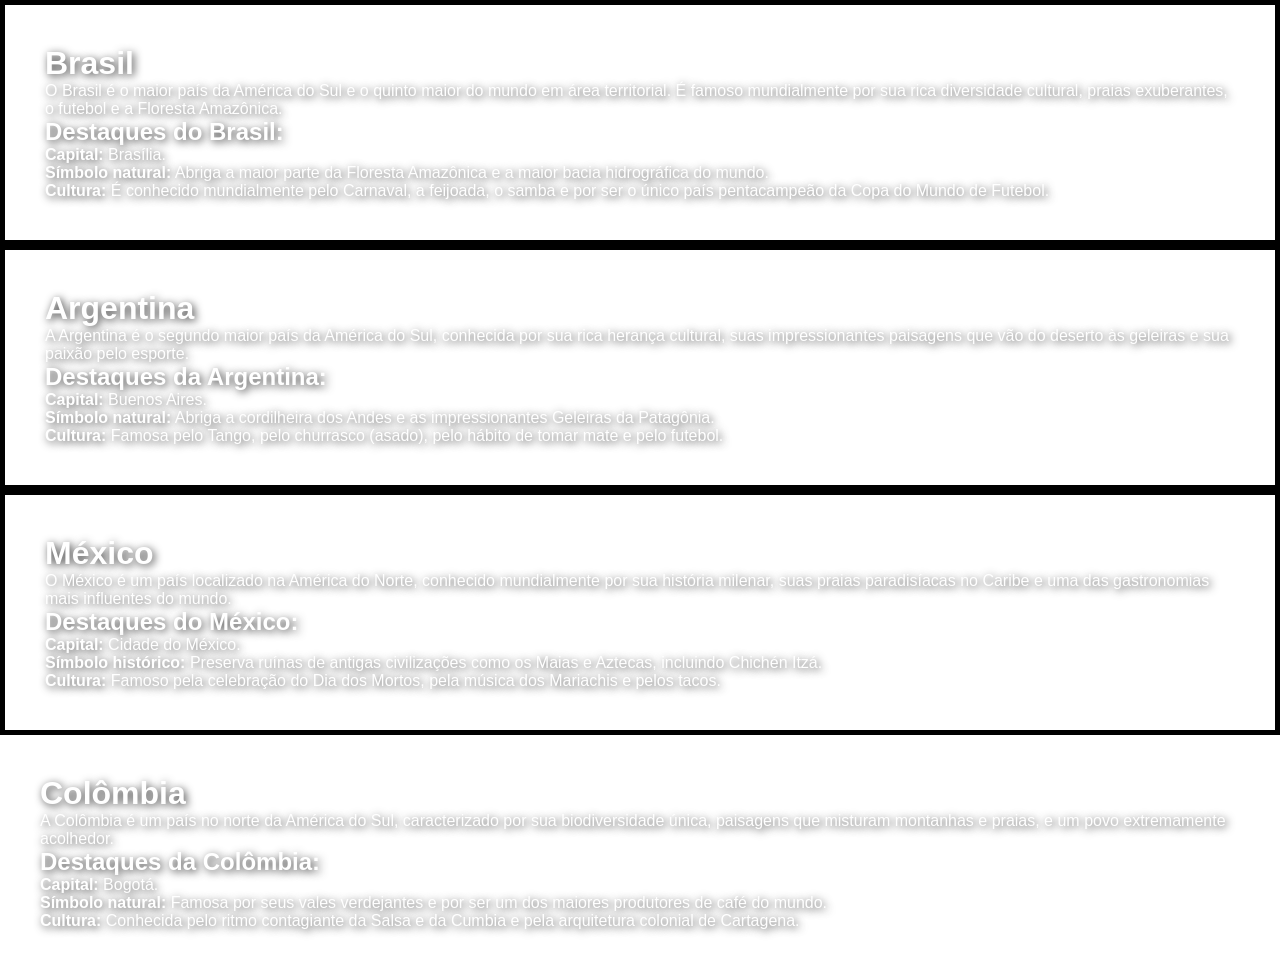
==== index.html @ dba1d0ca "primeira vez colocando conteudo no index.hmtl e css" ====
<!DOCTYPE html>
<html lang="en">

<head>
    <meta charset="UTF-8">
    <meta name="viewport" content="width=device-width, initial-scale=1.0">
    <title>Document</title>
    <link rel="stylesheet" href="css/style.css">
</head>

<body>
    <main>
        <div class="brasil">
            <h1>Brasil</h1>

            <p>O Brasil é o maior país da América do Sul e o quinto maior do mundo em área territorial. É famoso
                mundialmente por sua rica diversidade cultural, praias exuberantes, o futebol e a Floresta Amazônica.
            </p>

            <h2>Destaques do Brasil:</h2>
            <ul>
                <li><strong>Capital:</strong> Brasília.</li>
                <li><strong>Símbolo natural:</strong> Abriga a maior parte da Floresta Amazônica e a maior bacia
                    hidrográfica do mundo.</li>
                <li><strong>Cultura:</strong> É conhecido mundialmente pelo Carnaval, a feijoada, o samba e por ser o
                    único país pentacampeão da Copa do Mundo de Futebol.</li>
            </ul>
        </div>

        <div class="argentina">
            <h1>Argentina</h1>

            <p>A Argentina é o segundo maior país da América do Sul, conhecida por sua rica herança cultural,
                suas impressionantes paisagens que vão do deserto às geleiras e sua paixão pelo esporte.
            </p>

            <h2>Destaques da Argentina:</h2>
            <ul>
                <li><strong>Capital:</strong> Buenos Aires.</li>
                <li><strong>Símbolo natural:</strong> Abriga a cordilheira dos Andes e as impressionantes Geleiras da Patagônia.</li>
                <li><strong>Cultura:</strong> Famosa pelo Tango, pelo churrasco (asado), pelo hábito de tomar mate e pelo futebol.</li>
            </ul>
        </div>


        <div class="mexico">
            <h1>México</h1>

            <p>O México é um país localizado na América do Norte, conhecido mundialmente por sua história milenar,
                suas praias paradisíacas no Caribe e uma das gastronomias mais influentes do mundo.
            </p>

            <h2>Destaques do México:</h2>
            <ul>
                <li><strong>Capital:</strong> Cidade do México.</li>
                <li><strong>Símbolo histórico:</strong> Preserva ruínas de antigas civilizações como os Maias e Aztecas, incluindo Chichén Itzá.</li>
                <li><strong>Cultura:</strong> Famoso pela celebração do Dia dos Mortos, pela música dos Mariachis e pelos tacos.</li>
            </ul>
        </div>

        <div class="colombia">
            <h1>Colômbia</h1>

            <p>A Colômbia é um país no norte da América do Sul, caracterizado por sua biodiversidade única,
                paisagens que misturam montanhas e praias, e um povo extremamente acolhedor.
            </p>

            <h2>Destaques da Colômbia:</h2>
            <ul>
                <li><strong>Capital:</strong> Bogotá.</li>
                <li><strong>Símbolo natural:</strong> Famosa por seus vales verdejantes e por ser um dos maiores produtores de café do mundo.</li>
                <li><strong>Cultura:</strong> Conhecida pelo ritmo contagiante da Salsa e da Cumbia e pela arquitetura colonial de Cartagena.</li>
            </ul>
        </div>


    </main>
</body>

</html>
---- css/style.css ----
* {
    margin: 0;
    padding: 0;
}

.brasil {

    background-image: url('https://images.unsplash.com/photo-1596436889106-be35e843f974?q=80&w=1920&auto=format&fit=crop');

    /* Ajustes para a imagem preencher a tela com qualidade */
    background-size: cover;
    /* Faz a imagem cobrir toda a tela sem distorcer */
    background-position: center;
    /* Centraliza a imagem */
    background-repeat: no-repeat;
    /* Impede que a imagem se repita */


    /* Estilos de texto para garantir leitura sobre a foto */
    font-family: Arial, sans-serif;
    color: #ffffff;
    margin: 0;
    border: 5px black solid;
    padding: 40px;

    /* Sombra escura atrás do texto para dar contraste e legibilidade */
    text-shadow: 2px 2px 8px rgba(0, 0, 0, 0.8);
}

.argentina {
    background-image: url('https://images.unsplash.com/photo-1589909202802-8f4aadce1849?q=80&w=1920&auto=format&fit=crop');

    /* Ajustes para a imagem preencher a tela com qualidade */
    background-size: cover;
    /* Faz a imagem cobrir toda a tela sem distorcer */
    background-position: center;
    /* Centraliza a imagem */
    background-repeat: no-repeat;
    /* Impede que a imagem se repita */


    /* Estilos de texto para garantir leitura sobre a foto */
    font-family: Arial, sans-serif;
    color: #ffffff;
    margin: 0;
    padding: 40px;
    border: 5px black solid;
    /* Sombra escura atrás do texto para dar contraste e legibilidade */
    text-shadow: 2px 2px 8px rgba(0, 0, 0, 0.8);
}

.colombia {

    background-image: url('https://upload.wikimedia.org/wikipedia/commons/thumb/c/c5/Valle_de_Cocora_01.jpg/1920px-Valle_de_Cocora_01.jpg');

    /* Ajustes para a imagem preencher a tela com qualidade */
    background-size: cover;
    /* Faz a imagem cobrir toda a tela sem distorcer */
    background-position: center;
    /* Centraliza a imagem */
    background-repeat: no-repeat;
    /* Impede que a imagem se repita */


    /* Estilos de texto para garantir leitura sobre a foto */
    font-family: Arial, sans-serif;
    color: #ffffff;
    margin: 0;
    padding: 40px;

    /* Sombra escura atrás do texto para dar contraste e legibilidade */
    text-shadow: 2px 2px 8px rgba(0, 0, 0, 0.8);
}

.mexico {

    background-image: url('https://upload.wikimedia.org/wikipedia/commons/thumb/5/51/Chichen_Itza_3.jpg/1920px-Chichen_Itza_3.jpg');

    /* Ajustes para a imagem preencher a tela com qualidade */
    background-size: cover;
    /* Faz a imagem cobrir toda a tela sem distorcer */
    background-position: center;
    /* Centraliza a imagem */
    background-repeat: no-repeat;
    /* Impede que a imagem se repita */


    /* Estilos de texto para garantir leitura sobre a foto */
    font-family: Arial, sans-serif;
    color: #ffffff;
    margin: 0;
    padding: 40px;
     border: 5px black solid;   
    /* Sombra escura atrás do texto para dar contraste e legibilidade */
    text-shadow: 2px 2px 8px rgba(0, 0, 0, 0.8);
}
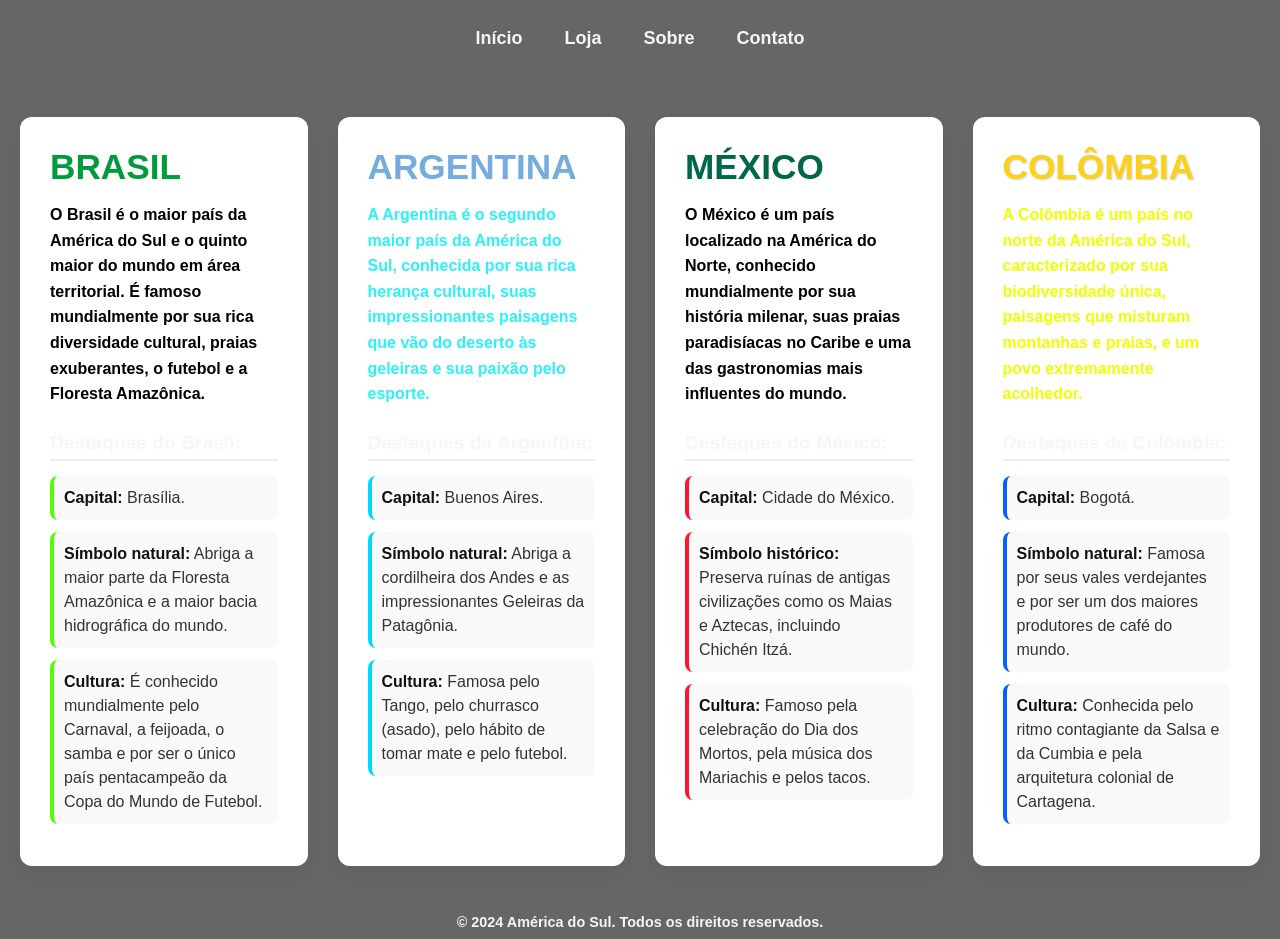
==== commit 099bc23f: "criei um novo arquivo chamado loja e deixei o visual do index.html bonito" ====
--- a/index.html
+++ b/index.html
@@ -9,6 +9,14 @@
 </head>
 
 <body>
+    <header>
+     <nav class="menu">
+            <a href="index.html">Início</a>
+            <a href="loja.html">Loja</a>
+            <a href="sobre.html">Sobre</a>
+            <a href="contato.html">Contato</a>
+        </nav>   
+    </header>    
     <main>
         <div class="brasil">
             <h1>Brasil</h1>
@@ -49,13 +57,15 @@
             <p>O México é um país localizado na América do Norte, conhecido mundialmente por sua história milenar,
                 suas praias paradisíacas no Caribe e uma das gastronomias mais influentes do mundo.
             </p>
-
+            <div class="img_Mexico"></div>
             <h2>Destaques do México:</h2>
             <ul>
                 <li><strong>Capital:</strong> Cidade do México.</li>
                 <li><strong>Símbolo histórico:</strong> Preserva ruínas de antigas civilizações como os Maias e Aztecas, incluindo Chichén Itzá.</li>
                 <li><strong>Cultura:</strong> Famoso pela celebração do Dia dos Mortos, pela música dos Mariachis e pelos tacos.</li>
             </ul>
+
+    
         </div>
 
         <div class="colombia">
@@ -75,6 +85,9 @@
 
 
     </main>
+    <footer>
+        <p>© 2024 América do Sul. Todos os direitos reservados.</p>
+    </footer>
 </body>
 
 </html>
--- a/css/style.css
+++ b/css/style.css
@@ -1,96 +1,195 @@
+/* =========================================
+   Reset Básico (Remove margens padrão)
+   ========================================= */
 * {
     margin: 0;
     padding: 0;
+    box-sizing: border-box;
 }
 
-.brasil {
+/* =========================================
+                menu
+   ========================================= */
 
-    background-image: url('https://images.unsplash.com/photo-1596436889106-be35e843f974?q=80&w=1920&auto=format&fit=crop');
-
-    /* Ajustes para a imagem preencher a tela com qualidade */
-    background-size: cover;
-    /* Faz a imagem cobrir toda a tela sem distorcer */
-    background-position: center;
-    /* Centraliza a imagem */
-    background-repeat: no-repeat;
-    /* Impede que a imagem se repita */
+   header {
+  
+  padding: 20px 0;           /* Espaçamento em cima e embaixo */
+   
+}
 
 
-    /* Estilos de texto para garantir leitura sobre a foto */
-    font-family: Arial, sans-serif;
-    color: #ffffff;
-    margin: 0;
-    border: 5px black solid;
-    padding: 40px;
-
-    /* Sombra escura atrás do texto para dar contraste e legibilidade */
-    text-shadow: 2px 2px 8px rgba(0, 0, 0, 0.8);
+.menu {
+  display: flex;             /* Coloca os itens lado a lado */
+  justify-content: center;
+  align-items: center;       /* Centraliza tudo no meio da tela */
+  gap: 10px;                 /* Espaço exato de 30px entre cada link */
 }
 
-.argentina {
-    background-image: url('https://images.unsplash.com/photo-1589909202802-8f4aadce1849?q=80&w=1920&auto=format&fit=crop');
 
-    /* Ajustes para a imagem preencher a tela com qualidade */
-    background-size: cover;
-    /* Faz a imagem cobrir toda a tela sem distorcer */
-    background-position: center;
-    /* Centraliza a imagem */
-    background-repeat: no-repeat;
-    /* Impede que a imagem se repita */
+.menu a {
+  color: #f3f4f6;            /* Letra quase branca */
+  text-decoration: none;     /* Remove o sublinhado feio padrão dos links */
+  font-size: 18px;           /* Tamanho da letra */
+  font-weight: 600;          /* Letra mais grossa (negrito suave) */
+  padding: 8px 16px;         /* Área clicável maior */
+  border-radius: 6px;        /* Bordas levemente arredondadas */
+  transition: all 0.3s ease; /* Faz as mudanças do :hover serem suaves */
+}
 
 
-    /* Estilos de texto para garantir leitura sobre a foto */
-    font-family: Arial, sans-serif;
-    color: #ffffff;
-    margin: 0;
-    padding: 40px;
-    border: 5px black solid;
-    /* Sombra escura atrás do texto para dar contraste e legibilidade */
-    text-shadow: 2px 2px 8px rgba(0, 0, 0, 0.8);
+.menu a:hover {
+  background-color: #3b82f6; /* Fundo fica azul */
+  color: #ffffff;            /* Garante que a letra continue branca */
+  transform: translateY(-2px); /* Dá uma leve "subidinha" no link */
 }
 
-.colombia {
+/* =========================================
+   Corpo da Página
+   ========================================= */
+body {
+    font-family: 'Segoe UI', Tahoma, Geneva, Verdana, sans-serif;
+    background-image: linear-gradient(rgba(0, 0, 0, 0.6), rgba(0, 0, 0, 0.6)), url('https://i.pinimg.com/736x/4c/d8/1b/4cd81b593ea6918aea66d49437ff2e55.jpg');
+    background-size: cover;
+    background-position: center;
+    color: #333;
+    display: flex;
+    flex-direction: column;
+    min-height: 100vh; /* Garante que o body ocupe a tela toda */
+}
 
-    background-image: url('https://upload.wikimedia.org/wikipedia/commons/thumb/c/c5/Valle_de_Cocora_01.jpg/1920px-Valle_de_Cocora_01.jpg');
+/* =========================================
+   Layout Principal (Os Cartões)
+   ========================================= */
+main {
+    flex: 1; /* Empurra o footer para baixo */
+    max-width: 1400px;
+    margin: 40px auto;
+    padding: 0 20px;
+    
+    /* Cria um grid responsivo: 
+       se a tela for grande, ficam lado a lado. Se for celular, ficam um embaixo do outro */
+    display: grid;
+    grid-template-columns: repeat(auto-fit, minmax(250px, 1fr));
+    gap: 30px;
+}
 
-    /* Ajustes para a imagem preencher a tela com qualidade */
-    background-size: cover;
-    /* Faz a imagem cobrir toda a tela sem distorcer */
-    background-position: center;
-    /* Centraliza a imagem */
-    background-repeat: no-repeat;
-    /* Impede que a imagem se repita */
+/* Estilo individual de cada "Cartão" (div) */
+main > div {
+    background-color: #ffffff;
+    border-radius: 12px;
+    padding: 30px;
+    box-shadow: 0 10px 20px rgba(0,0,0,0.05); /* Sombra suave */
+    transition: transform 0.3s ease, box-shadow 0.3s ease; /* Animação suave */
+}
+
+/* Efeito ao passar o mouse por cima do cartão */
+main > div:hover {
+    transform: translateY(-8px); /* Levanta o cartão */
+    box-shadow: 0 15px 30px rgba(0,0,0,0.15); /* Aumenta a sombra */
+}
+
+/* =========================================
+   Textos de dentro dos cartões
+   ========================================= */
+h1 {
+    font-size: 2.2rem;
+    font-weight: 900; /* Letra bem grossa, como você perguntou antes! */
+    margin-bottom: 15px;
+    text-transform: uppercase;
+}
+
+p {
+    font-weight: 600;
+    line-height: 1.6;
+    margin-bottom: 25px;
+    color: #020202;
+}
+
+h2 {
+    font-size: 1.2rem;
+    margin-bottom: 15px;
+    color: #f8f5f5;
+    border-bottom: 2px solid #eee; /* Linha de separação */
+    padding-bottom: 5px;
+}
+
+ul {
+    list-style-type: none; /* Tira as bolinhas padrão da lista */
+}
+
+li {
+    margin-bottom: 12px;
+    line-height: 1.5;
+    background-color: #f9f9f9;
+    padding: 10px;
+    border-radius: 8px;
+    border-left: 4px solid #ccc;
+}
+
+li strong {
+    color: #111;
+}
+
+/* =========================================
+   Cores Personalizadas para cada País
+   ========================================= */
+.brasil h1 { color: #009c3b; }
+.brasil li { border-left-color: #50fe00; }
+.brasil p { color: #000000; }
 
 
-    /* Estilos de texto para garantir leitura sobre a foto */
-    font-family: Arial, sans-serif;
-    color: #ffffff;
-    margin: 0;
-    padding: 40px;
+.argentina h1 { color: #74acdf; }
+.argentina li { border-left-color: #00d9ff; }
+.argentina p { color: #2bf1f8; }
 
-    /* Sombra escura atrás do texto para dar contraste e legibilidade */
-    text-shadow: 2px 2px 8px rgba(0, 0, 0, 0.8);
+.mexico h1 { color: #006847; }
+.mexico li { border-left-color: #ff132f; }
+
+.colombia h1 { color: #fcd116; text-shadow: 1px 1px 2px rgba(0,0,0,0.2); }
+.colombia li { border-left-color: #0062ff; }
+.colombia p { color: #eeff00; }
+
+
+.brasil{
+    background-image: url('https://i.pinimg.com/736x/f8/5b/90/f85b90beae37aa96c4a93959da873f56.jpg');
+    background-size: cover;
+    background-position: center;
+    
+    border-radius: 12px;
 }
 
-.mexico {
+.argentina{
+    background-image: url('https://i.pinimg.com/736x/83/0e/19/830e19d1da5645ad99291b9173eb14eb.jpg');
+    background-size: cover;
+    background-position: center;
+    border-radius: 12px;
+}
 
-    background-image: url('https://upload.wikimedia.org/wikipedia/commons/thumb/5/51/Chichen_Itza_3.jpg/1920px-Chichen_Itza_3.jpg');
+.mexico{
+    background-image: url('https://i.pinimg.com/736x/94/1d/b0/941db0d0f4b135815183e56400434377.jpg');
+    background-size: cover;
+    background-position: center;
+    border-radius: 12px;
+}
+.colombia{
+    background-image: url('https://i.pinimg.com/736x/4b/9c/7f/4b9c7fbd445c555b66b75b635ac9cbf7.jpg');
+    background-size: cover;
+    background-position: center;
+    border-radius: 12px;
+}
 
-    /* Ajustes para a imagem preencher a tela com qualidade */
-    background-size: cover;
-    /* Faz a imagem cobrir toda a tela sem distorcer */
-    background-position: center;
-    /* Centraliza a imagem */
-    background-repeat: no-repeat;
-    /* Impede que a imagem se repita */
+footer p {
+    color: #f8f5f5;
+    font-size: 0.9rem;
+    margin: 0;
+}
+/* =========================================
+   Rodapé (Footer)
+   ========================================= */
+footer {
 
-
-    /* Estilos de texto para garantir leitura sobre a foto */
-    font-family: Arial, sans-serif;
-    color: #ffffff;
-    margin: 0;
-    padding: 40px;
-     border: 5px black solid;   
-    /* Sombra escura atrás do texto para dar contraste e legibilidade */
-    text-shadow: 2px 2px 8px rgba(0, 0, 0, 0.8);
+   
+    text-align: center;
+    padding: 5px 0;
+    margin-top: auto;
 }
